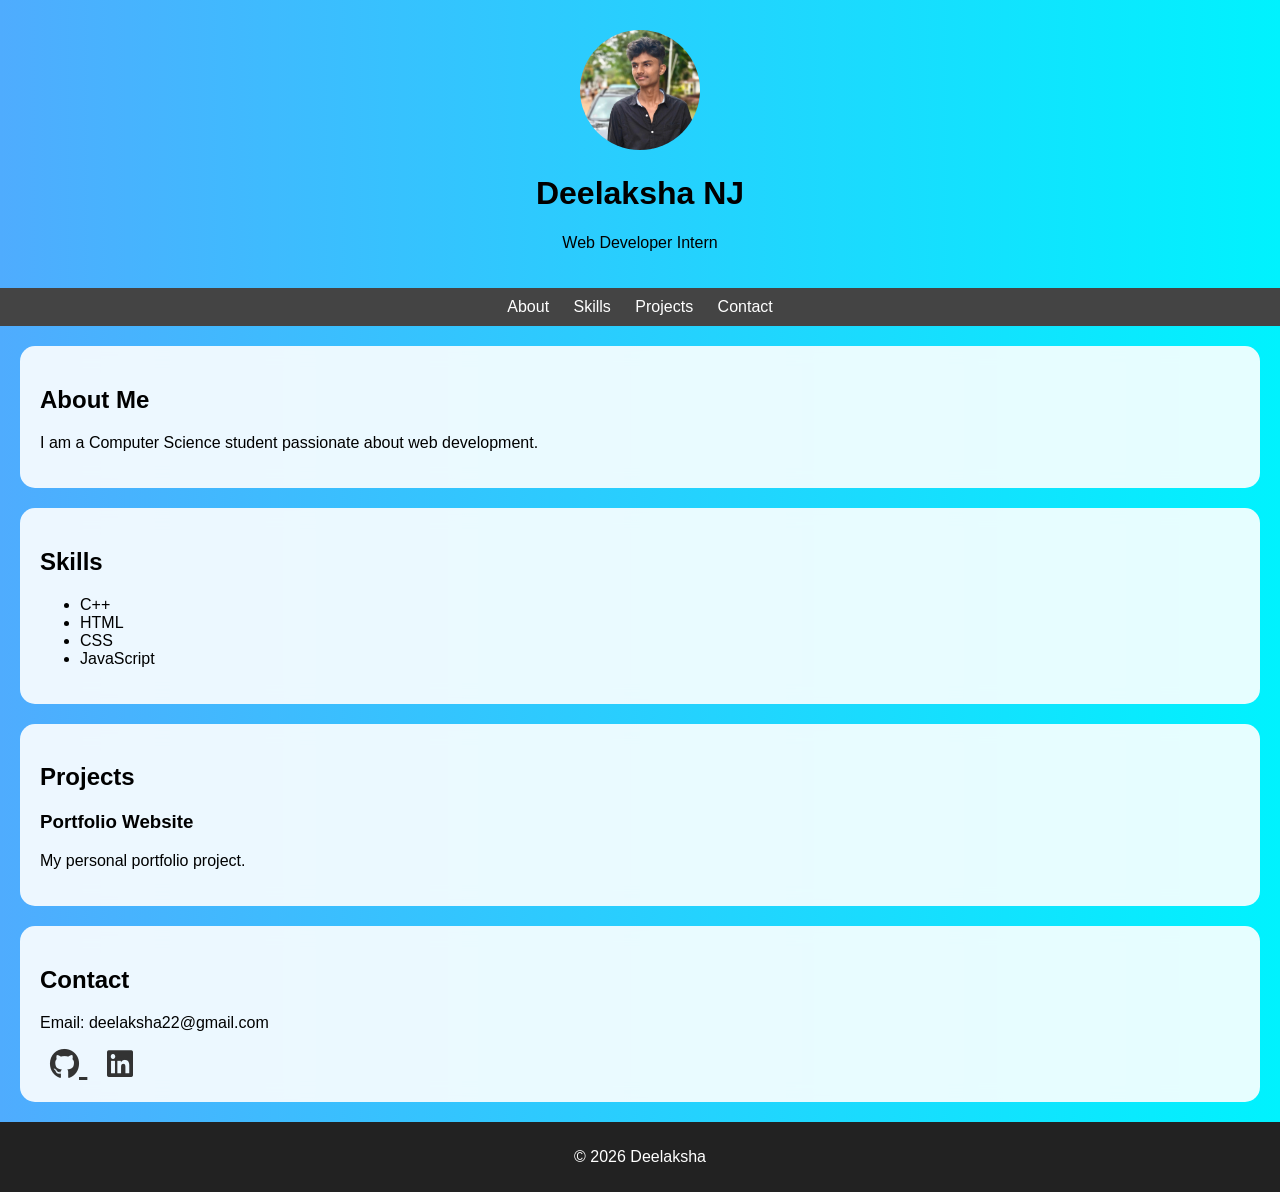
==== index.html @ 4b924cb5 "Moved index.html to root" ====
<!DOCTYPE html>
<html lang="en">
<head>
    <meta charset="UTF-8">
    <meta name="viewport" content="width=device-width, initial-scale=1.0">
    <title>My Portfolio</title>
    <link rel="stylesheet" href="style.css">
    <link rel="stylesheet" href="https://cdnjs.cloudflare.com/ajax/libs/font-awesome/6.5.0/css/all.min.css">
</head>
<body>

<header>
    <img src="photo.jpeg" width="120">
    <h1>Deelaksha NJ</h1>
    <p>Web Developer Intern</p>
</header>

<nav>
    <a href="#about">About</a>
    <a href="#skills">Skills</a>
    <a href="#projects">Projects</a>
    <a href="#contact">Contact</a>
</nav>

<section id="about">
    <h2>About Me</h2>
    <p>I am a Computer Science student passionate about web development.</p>
</section>

<section id="skills">
    <h2>Skills</h2>
    <ul>
        <li>C++</li>
        <li>HTML</li>
        <li>CSS</li>
        <li>JavaScript</li>
    </ul>
</section>

<section id="projects">
    <h2>Projects</h2>
    <div>
        <h3>Portfolio Website</h3>
        <p>My personal portfolio project.</p>
    </div>
</section>

<section id="contact">
    <h2>Contact</h2>
    <p>Email: deelaksha22@gmail.com</p>

    <div class="socials">
        <a href="https://github.com/Deelaksha22" target="_blank">
            <i class="fab fa-github"></i>
        </a>

        <a href="https://linkedin.com/in/Deelaksha-NJ" target="_blank">
            <i class="fab fa-linkedin"></i>
        </a>
    </div>
</section>
<footer>
    <p>© 2026 Deelaksha</p>
</footer>

</body>
</html>
---- style.css ----
body {
    margin: 0;
    font-family: Arial;
    background: linear-gradient(to right, #4facfe, #00f2fe);
}

header {
    color: rgb(1, 0, 0);
    text-align: center;
    padding: 20px;
}

@keyframes fadeIn {
    from {opacity: 0;}
    to {opacity: 1;}

}

nav {
    background: #444;
    text-align: center;
    padding: 10px;
}

nav a {
    color: white;
    margin: 10px;
    text-decoration: none;
}

nav a:hover {
    color: yellow;
}

section {
    background: rgba(255, 255, 255, 0.9);
    margin: 20px;
    padding: 20px;
    border-radius: 15px;
    backdrop-filter: blur(10px);
}

footer {
    text-align: center;
    background: #222;
    color: white;
    padding: 10px;
}
header img {
    border-radius: 50%;
    margin-top: 10px;
}
.socials a {
    font-size: 30px;
    margin: 10px;
    color: #333;
}

.socials a:hover {
    color: #0077b5;
}
section:hover {
    transform: scale(1.02);
    transition: 0.3s;
}
button {
    background: #0077b5;
    color: white;
    padding: 10px 20px;
    border: none;
    border-radius: 20px;
    cursor: pointer;
}

button:hover {
    background: black;
}
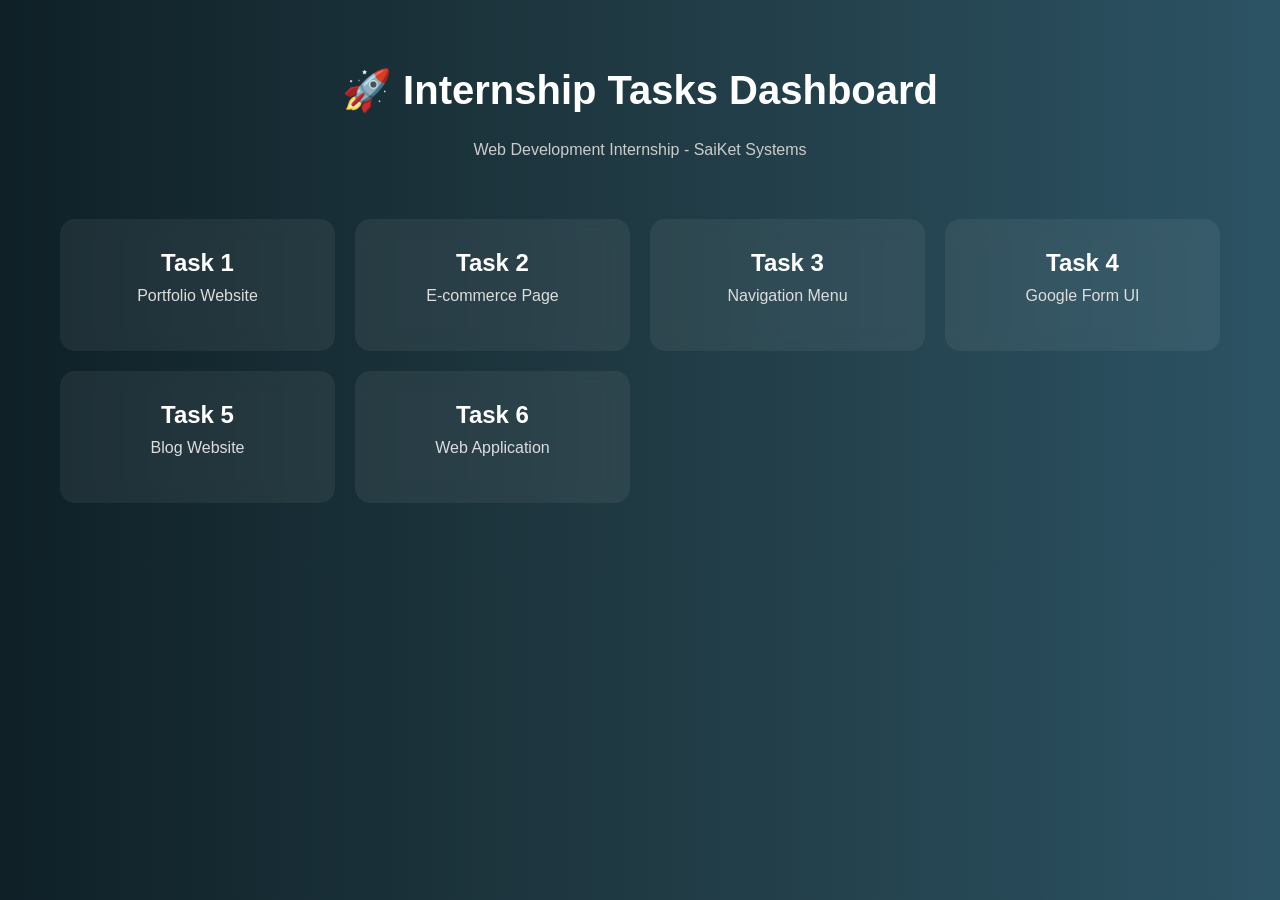
==== commit dcdc2ee2: "UPDATED" ====
--- a/index.html
+++ b/index.html
@@ -1,67 +1,50 @@
 <!DOCTYPE html>
 <html lang="en">
 <head>
-    <meta charset="UTF-8">
-    <meta name="viewport" content="width=device-width, initial-scale=1.0">
-    <title>My Portfolio</title>
-    <link rel="stylesheet" href="style.css">
-    <link rel="stylesheet" href="https://cdnjs.cloudflare.com/ajax/libs/font-awesome/6.5.0/css/all.min.css">
+  <meta charset="UTF-8">
+  <title>Internship Task Dashboard</title>
+  <link rel="stylesheet" href="style.css">
 </head>
 <body>
 
-<header>
-    <img src="photo.jpeg" width="120">
-    <h1>Deelaksha NJ</h1>
-    <p>Web Developer Intern</p>
-</header>
+  <div class="container">
+    <h1>🚀 Internship Tasks Dashboard</h1>
+    <p class="subtitle">Web Development Internship - SaiKet Systems</p>
 
-<nav>
-    <a href="#about">About</a>
-    <a href="#skills">Skills</a>
-    <a href="#projects">Projects</a>
-    <a href="#contact">Contact</a>
-</nav>
+    <div class="grid">
 
-<section id="about">
-    <h2>About Me</h2>
-    <p>I am a Computer Science student passionate about web development.</p>
-</section>
+      <a href="../Task1-Portfolio/index.html" class="card">
+        <h2>Task 1</h2>
+        <p>Portfolio Website</p>
+      </a>
 
-<section id="skills">
-    <h2>Skills</h2>
-    <ul>
-        <li>C++</li>
-        <li>HTML</li>
-        <li>CSS</li>
-        <li>JavaScript</li>
-    </ul>
-</section>
+      <a href="../Task2-Ecommerce/index.html" class="card">
+        <h2>Task 2</h2>
+        <p>E-commerce Page</p>
+      </a>
 
-<section id="projects">
-    <h2>Projects</h2>
-    <div>
-        <h3>Portfolio Website</h3>
-        <p>My personal portfolio project.</p>
+      <a href="../Task3-Navbar/index.html" class="card">
+        <h2>Task 3</h2>
+        <p>Navigation Menu</p>
+      </a>
+
+      <a href="../Task4-Form/index.html" class="card">
+        <h2>Task 4</h2>
+        <p>Google Form UI</p>
+      </a>
+
+      <a href="../Task5-Blog/index.html" class="card">
+        <h2>Task 5</h2>
+        <p>Blog Website</p>
+      </a>
+
+      <a href="../Task6-WebApp/index.html" class="card">
+        <h2>Task 6</h2>
+        <p>Web Application</p>
+      </a>
+
     </div>
-</section>
-
-<section id="contact">
-    <h2>Contact</h2>
-    <p>Email: deelaksha22@gmail.com</p>
-
-    <div class="socials">
-        <a href="https://github.com/Deelaksha22" target="_blank">
-            <i class="fab fa-github"></i>
-        </a>
-
-        <a href="https://linkedin.com/in/Deelaksha-NJ" target="_blank">
-            <i class="fab fa-linkedin"></i>
-        </a>
-    </div>
-</section>
-<footer>
-    <p>© 2026 Deelaksha</p>
-</footer>
+  </div>
 
 </body>
 </html>
--- a/style.css
+++ b/style.css
@@ -1,77 +1,52 @@
 body {
-    margin: 0;
-    font-family: Arial;
-    background: linear-gradient(to right, #4facfe, #00f2fe);
+  margin: 0;
+  font-family: Arial, sans-serif;
+  background: linear-gradient(to right, #0f2027, #203a43, #2c5364);
+  color: white;
 }
 
-header {
-    color: rgb(1, 0, 0);
-    text-align: center;
-    padding: 20px;
+.container {
+  text-align: center;
+  padding: 40px;
 }
 
-@keyframes fadeIn {
-    from {opacity: 0;}
-    to {opacity: 1;}
-
+h1 {
+  font-size: 40px;
 }
 
-nav {
-    background: #444;
-    text-align: center;
-    padding: 10px;
+.subtitle {
+  margin-bottom: 40px;
+  color: #ccc;
 }
 
-nav a {
-    color: white;
-    margin: 10px;
-    text-decoration: none;
+.grid {
+  display: grid;
+  grid-template-columns: repeat(auto-fit, minmax(220px, 1fr));
+  gap: 20px;
+  padding: 20px;
 }
 
-nav a:hover {
-    color: yellow;
+.card {
+  background: #ffffff10;
+  padding: 30px;
+  border-radius: 15px;
+  text-decoration: none;
+  color: white;
+  transition: 0.3s;
+  backdrop-filter: blur(10px);
 }
 
-section {
-    background: rgba(255, 255, 255, 0.9);
-    margin: 20px;
-    padding: 20px;
-    border-radius: 15px;
-    backdrop-filter: blur(10px);
+.card:hover {
+  transform: scale(1.05);
+  background: #ffffff20;
 }
 
-footer {
-    text-align: center;
-    background: #222;
-    color: white;
-    padding: 10px;
-}
-header img {
-    border-radius: 50%;
-    margin-top: 10px;
-}
-.socials a {
-    font-size: 30px;
-    margin: 10px;
-    color: #333;
+.card h2 {
+  margin: 0;
+  font-size: 24px;
 }
 
-.socials a:hover {
-    color: #0077b5;
-}
-section:hover {
-    transform: scale(1.02);
-    transition: 0.3s;
-}
-button {
-    background: #0077b5;
-    color: white;
-    padding: 10px 20px;
-    border: none;
-    border-radius: 20px;
-    cursor: pointer;
-}
-
-button:hover {
-    background: black;
+.card p {
+  margin-top: 10px;
+  color: #ddd;
 }
